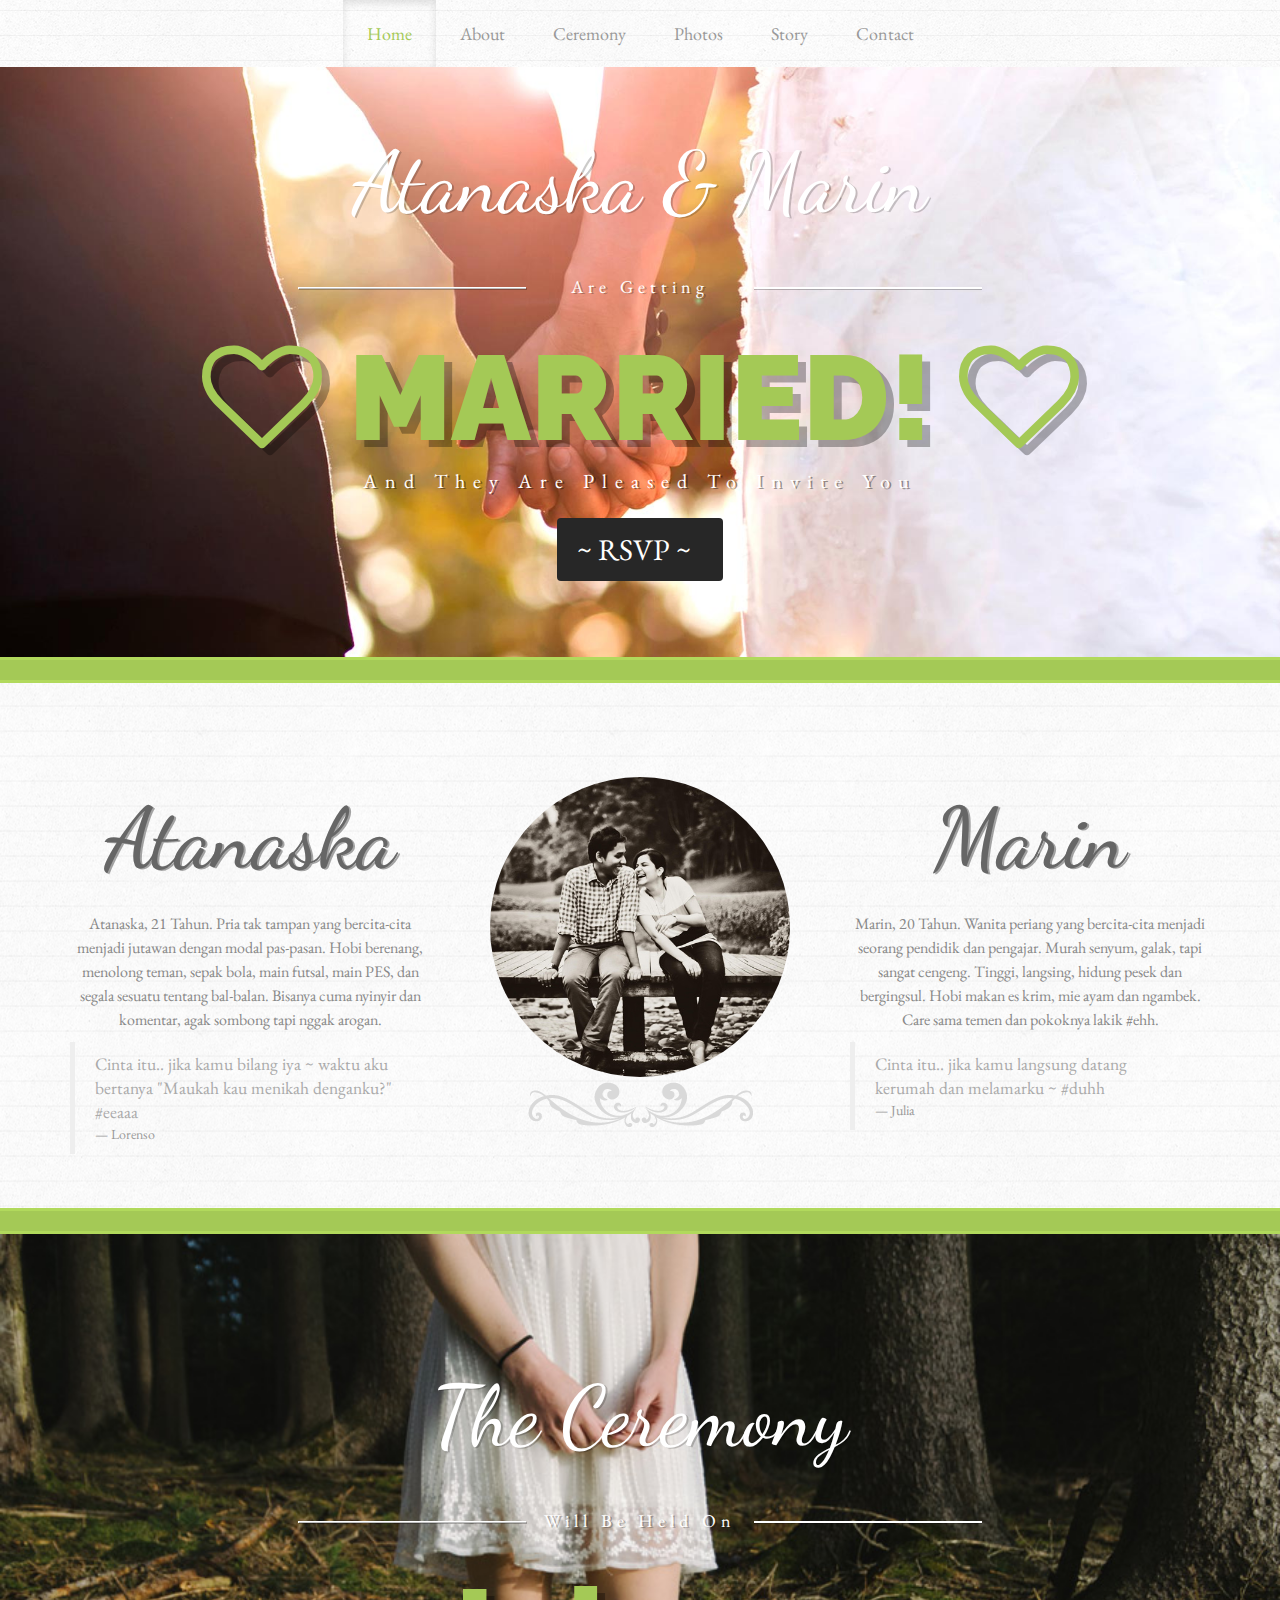
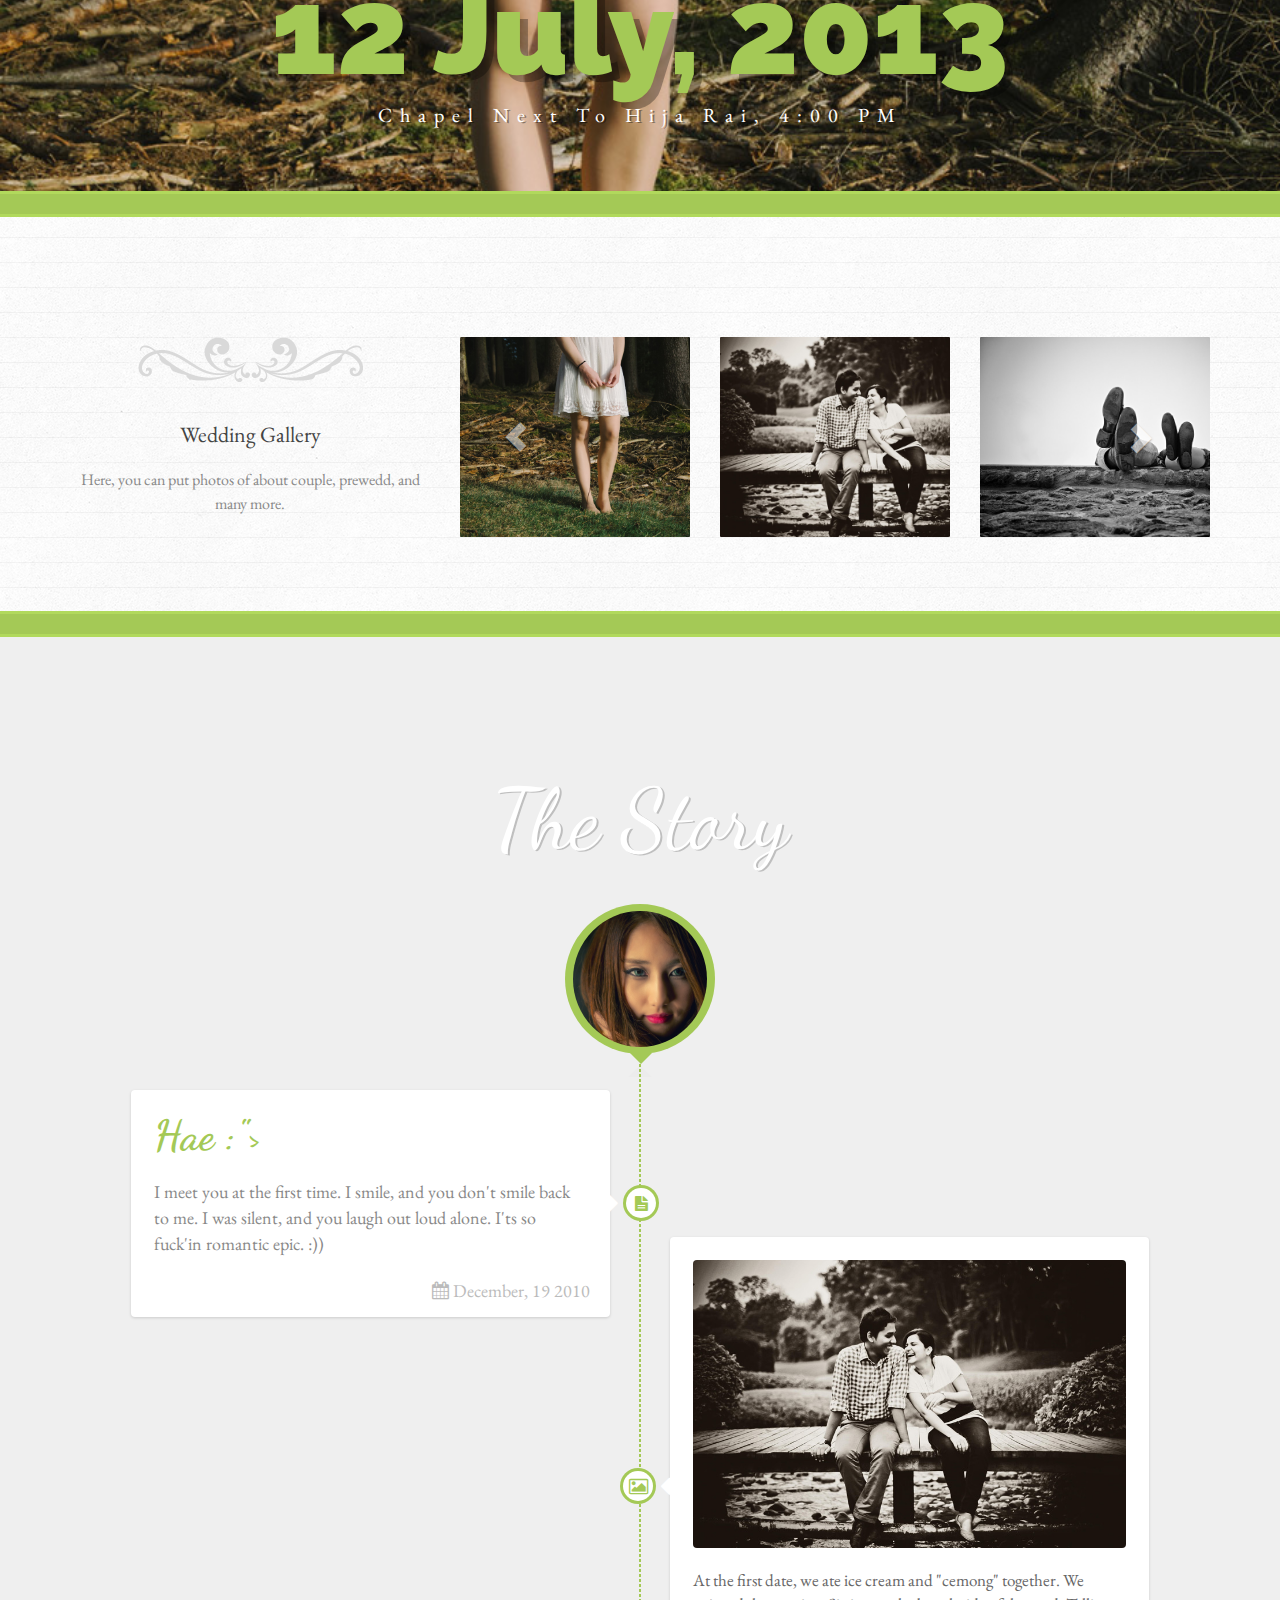
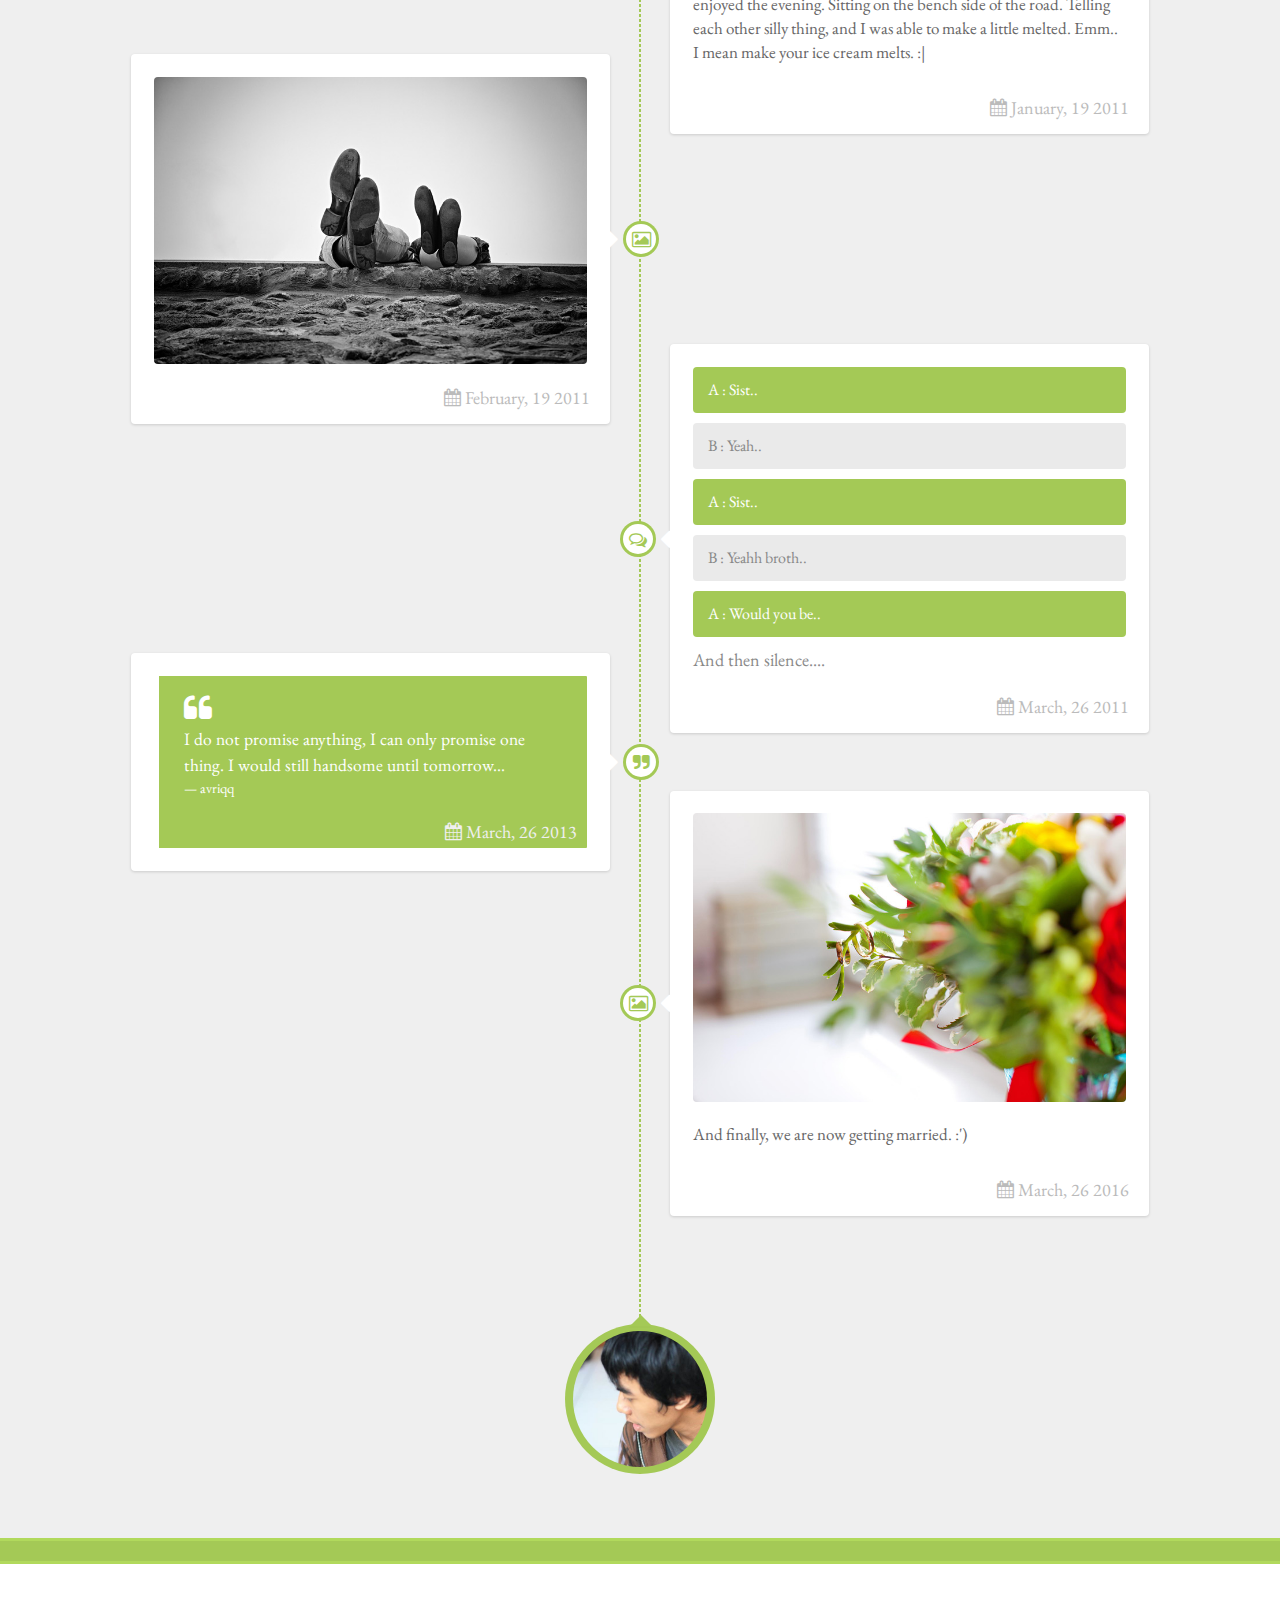
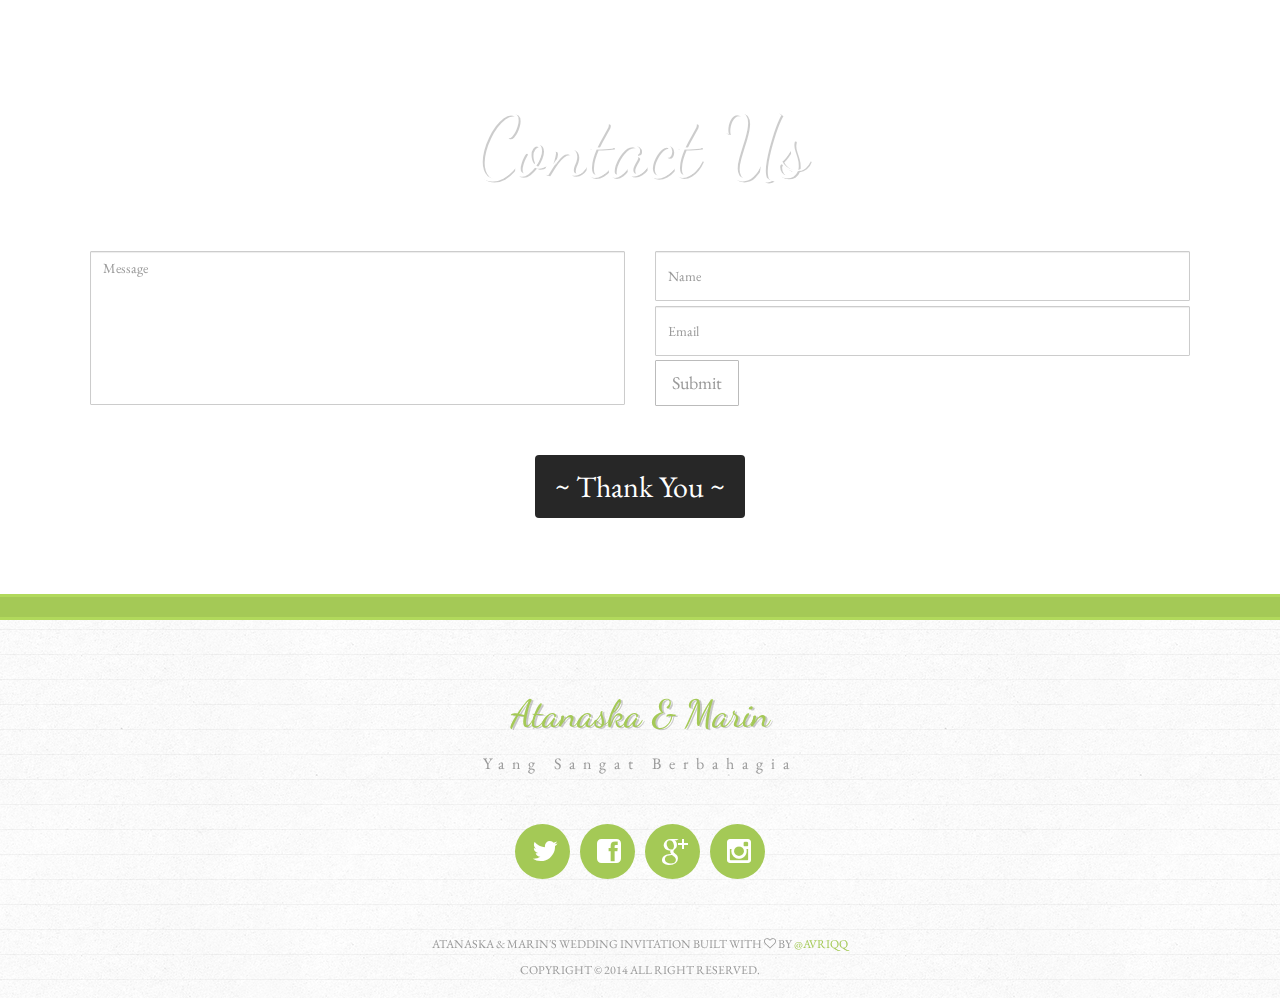
==== public_html/index.html @ 6b05e6e7 "folder move" ====
<!DOCTYPE html>
<html lang="en">
  <head>
    <meta charset="utf-8">
    <meta name="viewport" content="width=device-width, initial-scale=1.0">
    <meta http-equiv="X-UA-Compatible" content="IE=Edge,chrome=1">
    <meta name="description" content="ditinggal rabi responsive wedding invitation theme built with bootstrap">
    <meta name="author" content="afriq yasin ramadhan">
    <link rel="shortcut icon" href="img/favicon.png">

    <title>Обичам те, патладжанче мое!</title>

    <!-- Bootstrap core CSS -->
    <link href="css/bootstrap.css" rel="stylesheet">

    <!-- Custom styles for this template -->
    <link href="http://fonts.googleapis.com/css?family=Dancing+Script:700" rel="stylesheet" type="text/css">
    <link href="http://fonts.googleapis.com/css?family=EB+Garamond" rel="stylesheet" type="text/css">
    <link href="http://fonts.googleapis.com/css?family=Raleway:900" rel="stylesheet" type="text/css">
    <link href="css/animate.css" rel="stylesheet">
    <link href="css/font-awesome.min.css" rel="stylesheet">
    <link href="css/colorbox.css" rel="stylesheet">
    <link href="css/style.css" rel="stylesheet">
    <link href="css/responsive.css" rel="stylesheet">

    <link href="css/marin.css" rel="stylesheet">

    <!-- HTML5 shim and Respond.js IE8 support of HTML5 elements and media queries -->
    <!--[if lt IE 9]>
      <script src="js/html5shiv.js"></script>
      <script src="js/respond.min.js"></script>
    <![endif]-->
  </head>

  <body data-spy="scroll" data-target=".navbar-default">

  	<!-- begin:navbar -->
    <nav class="navbar navbar-default navbar-fixed-top" role="navigation">
      <div class="container">
        <!-- Brand and toggle get grouped for better mobile display -->
        <div class="navbar-header">
          <button type="button" class="navbar-toggle" data-toggle="collapse" data-target="#bs-example-navbar-collapse-1">
            <span class="sr-only">Toggle navigation</span>
            <span class="icon-bar"></span>
            <span class="icon-bar"></span>
            <span class="icon-bar"></span>
          </button>
          <a class="navbar-brand visible-xs" href="#home">Atanaska & Marin</a>
        </div>

        <!-- Collect the nav links, forms, and other content for toggling -->
        <div class="collapse navbar-collapse" id="bs-example-navbar-collapse-1">
          <ul class="nav navbar-nav">
            <li class="active"><a href="#home">Home</a></li>
          	<li><a href="#about">About</a></li>
          	<li><a href="#ceremony">Ceremony</a></li>
          	<li><a href="#photos">Photos</a></li>
          	<li><a href="#story">Story</a></li>
          	<li><a href="#contact">Contact</a></li>
          </ul>
        </div><!-- /.navbar-collapse -->
      </div>
    </nav>
    <!-- end:navbar -->

    <!-- begin:home -->
    <section id="home" style="background: url(img/img01.jpg);">
    	<div class="container">
    		<div class="row">
    			<div class="col-md-12">
    				<h1>Atanaska & Marin</h1>
					<h3><span>Are getting</span></h3>
					<!-- <div class="line"><h3>Are getting</h3></div> -->
					<h2><i class="fa fa-heart-o"></i> MARRIED! <i class="fa fa-heart-o"></i></h2>
					<h4>And They are pleased to Invite you</h4>
					<h5><span id="rsvp-span">~ RSVP ~ &nbsp; <span style="display:none;" id="rsvp-email-div"><input  id="rsvp-input" placeholder="Email" /> &nbsp; <button id="rsvp-go">Go!</button></span></span></h5>
    			</div>
    		</div>
    	</div>
    </section>
    <!-- end:home -->
	   
     <!--  begin: rsvp form -->
    <section id="rsvp-form">
    <div class="about-inner">
      <div class="container">
        <div class="row">
          <div class="col-md-3">Ime</div>
          <div class="col-md-9"><input value="" /></div>
        </div>
        <div class="row">
          <div class="col-md-3">Ime</div>
          <div class="col-md-9"><input value="" /></div>
        </div>
        <div class="row">
          <div class="col-md-3">Ime</div>
          <div class="col-md-9"><input value="" /></div>
        </div>
        <div class="row">
          <div class="col-md-3">Ime</div>
          <div class="col-md-9"><input value="" /></div>
        </div>
      </div>
      
    </div>
  </section>
    <!--  end: rsvp form -->

	<!-- begin:about -->
	<section id="about">
		<div class="about-inner">
			<div class="container">
				<div class="row">
					<div class="col-md-4">
						<h2>Atanaska</h2>
						<p>Atanaska, 21 Tahun. Pria tak tampan yang bercita-cita menjadi jutawan dengan modal pas-pasan.
						Hobi berenang, menolong teman, sepak bola, main futsal, main PES, dan segala sesuatu tentang bal-balan.
						Bisanya cuma nyinyir dan komentar, agak sombong tapi nggak arogan. </p>
						<blockquote>
							Cinta itu.. jika kamu bilang iya ~ waktu aku bertanya "Maukah kau menikah denganku?" #eeaaa
							<small>Lorenso</small>
						</blockquote>
					</div>
					<!-- break -->

					<div class="col-md-4">
						<div class="about-img-container" style="background: url(img/img05.jpg) center;"></div>
						<img src="img/bottom.png" class="about-img img-responsive">
					</div>
					<!-- break -->

					<div class="col-md-4">
						<h2>Marin</h2>
						<p>Marin, 20 Tahun. Wanita periang yang bercita-cita menjadi seorang pendidik dan pengajar.
						Murah senyum, galak, tapi sangat cengeng. Tinggi, langsing, hidung pesek dan bergingsul.
						Hobi makan es krim, mie ayam dan ngambek. Care sama temen dan pokoknya lakik #ehh.</p>
						<blockquote>
							Cinta itu.. jika kamu langsung datang kerumah dan melamarku ~ #duhh
							<small>Julia</small>
						</blockquote>
					</div>
					<!-- break -->

				</div>
			</div>
		</div>
	</section>
	<!-- end:about -->

	<!-- begin:ceremony -->
	<section id="ceremony" style="background: url(img/img04.jpg);">
		<div class="container">
			<div class="row">
				<div class="col-md-12">
					<h1>The Ceremony</h1>
					<h3><span>Will Be Held On</span></h3>
					<h2>12 July, 2013</h2>
					<!-- <h5><span>~ July ~</span></h5> -->
					<h4>Chapel next to Hija Rai,  4:00 PM</h4>
				</div>
			</div>
		</div>
	</section>
	<!-- end:ceremony -->

	<!-- begin:photos -->
	<section id="photos">
		<div class="container">
			<div class="row">
				<div class="col-md-4">
					<img src="img/bottom.png" class="about-img img-responsive">
					<h2>Wedding Gallery</h2>
					<p>Here, you can put photos of about couple, prewedd, and many more.</p>
				</div>
				<!-- break -->

				<div class="col-md-8">
					<div id="wedding-photo" class="carousel slide" data-ride="carousel">
				      <div class="carousel-inner">
				        <div class="item">
				          <div class="row">
				          	<div class="col-md-4 col-sm-4 col-xs-12 animated fadeInLeftBig">	
				          		<a href="img/img01.jpg" class="gallery-images">
				          			<div class="photo-gallery" style="background: url(img/img01.jpg);"></div>
				          		</a>
				          	</div>
				          	<div class="col-md-4 col-sm-4 col-xs-12 animated fadeInDownBig">
				          		<a href="img/img02.jpg" class="gallery-images">
				          			<div class="photo-gallery" style="background: url(img/img02.jpg);"></div>
				          		</a>
				          	</div>
				          	<div class="col-md-4 col-sm-4 col-xs-12 animated fadeInRightBig">
				          		<a href="img/img03.jpg" class="gallery-images">
				          			<div class="photo-gallery" style="background: url(img/img03.jpg);"></div>
				          		</a>
				          	</div>
				          </div>
				        </div>
				        <div class="item active">
				          <div class="row">
				          	<div class="col-md-4 col-sm-4 col-xs-12 animated fadeInRightBig">	
				          		<a href="img/img04.jpg" class="gallery-images">
				          			<div class="photo-gallery" style="background: url(img/img04.jpg);"></div>
				          		</a>
				          	</div>
				          	<div class="col-md-4 col-sm-4 col-xs-12 animated fadeInUpBig">
				          		<a href="img/img05.jpg" class="gallery-images">
				          			<div class="photo-gallery" style="background: url(img/img05.jpg);"></div>
				          		</a>
				          	</div>
				          	<div class="col-md-4 col-sm-4 col-xs-12 animated fadeInLeftBig">
				          		<a href="img/img06.jpg" class="gallery-images">
				          			<div class="photo-gallery" style="background: url(img/img06.jpg);"></div>
				          		</a>
				          	</div>
				          </div>
				        </div>
				      </div>
				      <a class="left carousel-control" href="#wedding-photo" data-slide="prev">
				        <span class="glyphicon glyphicon-chevron-left"></span>
				      </a>
				      <a class="right carousel-control" href="#wedding-photo" data-slide="next">
				        <span class="glyphicon glyphicon-chevron-right"></span>
				      </a>
				    </div>
				</div>
			</div>
		</div>
	</section>
	<!-- end:photos -->

	<!-- begin:story -->
	<section id="story">
		<div class="container">
			<div class="row">
				<div class="col-md-12">
					<h2>The Story</h2>
					<ul class="content">
						<li>
							<h3 class="content-avatar avatar-top">
								<div class="img-avatar" style="background: url(img/img08.jpg);"></div>
							</h3>
							<ul>
								<!-- begin:content-text -->
								<li class="content-item content-text">
									<h3>Hae :"></h3>
									<div class="text">I meet you at the first time. I smile, and you don't smile back to me. I was silent, and you laugh out loud alone. I'ts so fuck'in romantic epic. :))</div>
									<time datetime=""><i class="fa fa-calendar"></i> December, 19 2010</time>
								</li>
								<!-- end:content-text -->

								<!-- begin:content-photo -->
								<li class="content-item content-photo">
									<img src="img/img05.jpg" alt="ditinggal rabi - together">	
									<p class="caption">At the first date, we ate ice cream and "cemong" together. We enjoyed the evening. Sitting on the bench side of the road. Telling each other silly thing, and I was able to make a little melted. Emm.. I mean make your ice cream melts. :|</p>
									<time datetime=""><i class="fa fa-calendar"></i> January, 19 2011</time>
								</li>
								<!-- end:content-photo -->

								<!-- begin:content-photo -->
								<li class="content-item content-photo">
									<img src="img/img06.jpg" alt="ditinggal rabi - sleep together">
									<time datetime=""><i class="fa fa-calendar"></i> February, 19 2011</time>	
								</li>
								<!-- end:content-photo -->

								<!-- begin:content-chat -->
								<li class="content-item content-chat">
									<p class="text chat odd">A : Sist..</p>
									<p class="text chat even">B : Yeah..</p>
									<p class="text chat odd">A : Sist..</p>
									<p class="text chat even">B : Yeahh broth..</p>
									<p class="text chat odd">A : Would you be..</p>
									And then silence....
									<time datetime=""><i class="fa fa-calendar"></i> March, 26 2011</time>
								</li>
								<!-- end:content-chat -->

								<!-- begin:content-quote -->
								<li class="content-item content-quote">
									<blockquote>
										<p>I do not promise anything, I can only promise one thing. I would still handsome until tomorrow... <small>avriqq</small></p>
										<time datetime=""><i class="fa fa-calendar"></i> March, 26 2013</time>
									</blockquote>
								</li>
								<!-- end:content-quote -->

								<!-- begin:content-photo -->
								<li class="content-item content-photo">
									<img src="img/img07.jpg" alt="ditinggal rabi - wedding ring">
									<p class="caption">And finally, we are now getting married. :')</p>
									<time datetime=""><i class="fa fa-calendar"></i> March, 26 2016</time>
								</li>
								<!-- end:content-photo -->

								
							</ul>
						</li>

						<li class="content-end">
							<h3 class="content-avatar avatar-end">
								<div class="img-avatar" style="background: url(img/avatar.png);"></div>
							</h3>
						</li>
					</ul>
				</div>
			</div>
		</div>
	</section>
	<!-- end:story -->
	
	<!-- begin:contact -->
	<section id="contact">
		<div id="maps"></div>
		<div class="container">
			<div class="row">
				<div class="col-md-12">
					<h2>Contact Us</h2>
					<div class="contact-container">
						<div class="row">
							<form>
							<div class="col-md-6 col-sm-6">
								<textarea rows="7" class="form-control no-resize" placeholder="Message"></textarea>
							</div>
							<!-- break -->

							<div class="col-md-6 col-sm-6">
								<input type="text" class="form-control" placeholder="Name">
								<input type="email" class="form-control" placeholder="Email">
								<input type="submit" value="Submit" class="btn btn-lg btn-green" />
							</div>
							</form>
						</div>
					</div>
					<h5><span>~ Thank you ~</span></h5>
				</div>
			</div>
		</div>
	</section>
	<!-- end:contact -->

	<!-- begin:copyright -->
	<section id="copyright">
		<div class="container">
			<div class="row">
				<div class="col-md-12">
					<h2>Atanaska & Marin</h2>
					<h3>Yang sangat berbahagia</h3>
				</div>
			</div>

			<div class="row">
				<div class="col-md-12">
					<ul class="list-inline social-icon">
						<li><a href="#" class="icon-twitter" rel="tooltip" title="Twitter" data-placement="top"><i class="fa fa-twitter"></i></a></li>
						<li><a href="#" class="icon-facebook" rel="tooltip" title="Facebook" data-placement="top"><i class="fa fa-facebook-square"></i></a></li>
						<li><a href="#" class="icon-google" rel="tooltip" title="Google Plus" data-placement="top"><i class="fa fa-google-plus"></i></a></li>
						<li><a href="#" class="icon-instagram" rel="tooltip" title="Instagram" data-placement="top"><i class="fa fa-instagram"></i></a></li>
					</ul>
				</div>
			</div>

			<div class="row">
				<div class="col-md-12">
					<p>Atanaska & Marin's Wedding Invitation built with <i class="fa fa-heart-o"></i> by <a href="http://about.me/avriqq" target="_blank">@avriqq</a></p>
					<p>Copyright &copy; 2014 All Right Reserved.</p>
				</div>
			</div>
		</div>
	</section>
	<!-- end:copyright -->


	<!-- Bootstrap core JavaScript
    ================================================== -->
    <!-- Placed at the end of the document so the pages load faster -->
    <script src="js/jquery.js"></script>
    <script src="js/bootstrap.js"></script>
     <script type="text/javascript" src="http://maps.google.com/maps/api/js?sensor=false&amp;language=en"></script>
    <script src="js/gmap3.js"></script>
    <script src="js/jquery.colorbox.js"></script>
    <script src="js/jquery.easing.js"></script> 
    <script src="js/script.js"></script>
  </body>
</html>
---- public_html/css/colorbox.css ----
/*
    Colorbox Core Style:
    The following CSS is consistent between example themes and should not be altered.
*/
#colorbox, #cboxOverlay, #cboxWrapper{position:absolute; top:0; left:0; z-index:9999; overflow:hidden;}
#cboxWrapper {max-width:none;}
#cboxOverlay{position:fixed; width:100%; height:100%;}
#cboxMiddleLeft, #cboxBottomLeft{clear:left;}
#cboxContent{position:relative;}
#cboxLoadedContent{overflow:auto; -webkit-overflow-scrolling: touch;}
#cboxTitle{margin:0;}
#cboxLoadingOverlay, #cboxLoadingGraphic{position:absolute; top:0; left:0; width:100%; height:100%;}
#cboxPrevious, #cboxNext, #cboxClose, #cboxSlideshow{cursor:pointer;}
.cboxPhoto{float:left; margin:auto; border:0; display:block; max-width:none; -ms-interpolation-mode:bicubic;}
.cboxIframe{width:100%; height:100%; display:block; border:0; padding:0; margin:0;}
#colorbox, #cboxContent, #cboxLoadedContent{box-sizing:content-box; -moz-box-sizing:content-box; -webkit-box-sizing:content-box;}

/* 
    User Style:
    Change the following styles to modify the appearance of Colorbox.  They are
    ordered & tabbed in a way that represents the nesting of the generated HTML.
*/
#cboxOverlay{background:#000;}
#colorbox{outline:0;}
    #cboxTopLeft{width:14px; height:14px; background:url(../img/controls.png) no-repeat 0 0;}
    #cboxTopCenter{height:14px; background:url(../img/border.png) repeat-x top left;}
    #cboxTopRight{width:14px; height:14px; background:url(../img/controls.png) no-repeat -36px 0;}
    #cboxBottomLeft{width:14px; height:43px; background:url(../img/controls.png) no-repeat 0 -32px;}
    #cboxBottomCenter{height:43px; background:url(../img/border.png) repeat-x bottom left;}
    #cboxBottomRight{width:14px; height:43px; background:url(../img/controls.png) no-repeat -36px -32px;}
    #cboxMiddleLeft{width:14px; background:url(../img/controls.png) repeat-y -175px 0;}
    #cboxMiddleRight{width:14px; background:url(../img/controls.png) repeat-y -211px 0;}
    #cboxContent{background:#fff; overflow:visible;}
        .cboxIframe{background:#fff;}
        #cboxError{padding:50px; border:1px solid #ccc;}
        #cboxLoadedContent{margin-bottom:5px;}
        #cboxLoadingOverlay{background:url(../img/loading_background.png) no-repeat center center;}
        #cboxLoadingGraphic{background:url(../img/loading.gif) no-repeat center center;}
        #cboxTitle{position:absolute; bottom:-25px; left:0; text-align:center; width:100%; font-weight:bold; color:#7C7C7C;}
        #cboxCurrent{position:absolute; bottom:-25px; left:58px; font-weight:bold; color:#7C7C7C;}

        /* these elements are buttons, and may need to have additional styles reset to avoid unwanted base styles */
        #cboxPrevious, #cboxNext, #cboxSlideshow, #cboxClose {border:0; padding:0; margin:0; overflow:visible;  position:absolute; bottom:-29px; background:url(../img/controls.png) no-repeat 0px 0px; width:23px; height:23px; text-indent:-9999px;}
        
        /* avoid outlines on :active (mouseclick), but preserve outlines on :focus (tabbed navigating) */
        #cboxPrevious:active, #cboxNext:active, #cboxSlideshow:active, #cboxClose:active {outline:0;}

        #cboxPrevious{left:0px; background-position: -51px -25px;}
        #cboxPrevious:hover{background-position:-51px 0px;}
        #cboxNext{left:27px; background-position:-75px -25px;}
        #cboxNext:hover{background-position:-75px 0px;}
        #cboxClose{right:0; background-position:-100px -25px;}
        #cboxClose:hover{background-position:-100px 0px;}

        .cboxSlideshow_on #cboxSlideshow{background-position:-125px 0px; right:27px;}
        .cboxSlideshow_on #cboxSlideshow:hover{background-position:-150px 0px;}
        .cboxSlideshow_off #cboxSlideshow{background-position:-150px -25px; right:27px;}
        .cboxSlideshow_off #cboxSlideshow:hover{background-position:-125px 0px;}
---- public_html/css/style.css ----
/*
	========================================
	DITINGGAL RABI WEDDING INVITATION THEME
	========================================
	
	@author			: @avriqq
	@version		: v1.1
	@date-create	: 02/26/2013
	@last-update	: 04/22/2014
	@file-name		: style

*/

/*
	========================================
	TABLE OF CONTENT
	========================================
	
	[1. IMPORT SOURCE]
	[2. GLOBAL STYLE]
	[3. NAVBAR]
	[4. HOME]
	[5. ABOUT]
	[6. CEREMONY]
	[7. PHOTOS]
	[8. STORY]
	[9. CONTACT]
	[10. COPYRIGHT]

*/


/*
	==================
	[1. IMPORT SOURCE]
	==================
*/


/* 
	==================
	[2. GLOBAL STYLE]
	==================
*/
body{
	background: #fff;
	margin: 0;
	padding: 0;
	font-family: 'EB Garamond', serif;
	font-size: 18px;
	line-height: 26px;
	overflow-x: hidden;
	scrollbar-face-color: #a4c956;
}

input,
button,
select,
textarea {
	font-family: 'EB Garamond', serif;
}

a{
	color: #a4c956;
	-webkit-transition: all 0.2s ease-in-out;
	   -moz-transition: all 0.2s ease-in-out;
		-ms-transition: all 0.2s ease-in-out;
		 -o-transition: all 0.2s ease-in-out;
			transition: all 0.2s ease-in-out;
}

a:hover{
	color: #999;
	-webkit-transition: all 0.2s ease-in-out;
	   -moz-transition: all 0.2s ease-in-out;
		-ms-transition: all 0.2s ease-in-out;
		 -o-transition: all 0.2s ease-in-out;
			transition: all 0.2s ease-in-out;
}


::-moz-selection { 
	background: #a4c956; 
	color: #fff; 
	text-shadow: none; 
}

::-webkit-selection { 
	background: #a4c956; 
	color: #fff; 
	text-shadow: none; 
}

::selection { 
	background: #a4c956; 
	color: #fff; 
	text-shadow: none; 
}

::-webkit-scrollbar {
      width: 13px;
} 

::-webkit-scrollbar-track {
      background-color: #ddd;
} 

::-webkit-scrollbar-thumb {
	background-color: #a4c956;
	-webkit-border-radius: 2px;
	   -moz-border-radius: 2px;
		 -o-border-radius: 2px; 
			border-radius: 2px;
} 

::-webkit-scrollbar-button {
      display: none;
} 

::-webkit-scrollbar-corner {
      background-color: #ddd;
}

.form-control{
	display: block;
	width: 100%;
	height: 50px;
	padding: 6px 12px;
	font-size: 14px;
	line-height: 1.42857143;
	color: #555;
	background-color: #fff;
	background-image: none;
	border: 1px solid #ccc;
	-webkit-border-radius: 1px;
			border-radius: 1px;
	-webkit-box-shadow: inset 0 1px 1px rgba(0, 0, 0, .075);
			box-shadow: inset 0 1px 1px rgba(0, 0, 0, .075);
	-webkit-transition: border-color ease-in-out .15s, box-shadow ease-in-out .15s;
			transition: border-color ease-in-out .15s, box-shadow ease-in-out .15s;
}

.form-control:focus {
	border-color: #fff;
  	color: #a4c956;
	outline: 0;
	-webkit-box-shadow: inset 0 1px 1px rgba(255, 255, 255, 0.075), 0 0 8px rgba(255, 255, 255, 0.6);
	      	box-shadow: inset 0 1px 1px rgba(255, 255, 255, 0.075), 0 0 8px rgba(255, 255, 255, 0.6);
}

.no-resize{
	resize: none !important;
}

.btn.btn-green{
	background: #fff;
	color: #999;
	border: 1px solid #bbb;
	-webkit-border-radius: 1px;
	   -moz-border-radius: 1px;
		 -o-border-radius: 1px;
			border-radius: 1px;
	-webkit-transition: all 0.3s ease-in-out;
	   -moz-transition: all 0.3s ease-in-out;
		 -o-transition: all 0.3s ease-in-out;
			transition: all 0.3s ease-in-out;
}

.btn.btn-green:hover,
.btn.btn-green:focus{
	background: rgba(127,203,42,0.9);
	border: 1px solid #72b626;
	color: #fff;
	text-shadow: 0 -1px 0 #999;
	-webkit-transition: all 0.3s ease-in-out;
	   -moz-transition: all 0.3s ease-in-out;
		 -o-transition: all 0.3s ease-in-out;
			transition: all 0.3s ease-in-out;
}


/*
	==============
	[3. NAVBAR]
	==============
*/
.navbar-default{
	min-height: 65px;
	background-image: url(../img/bg.png);
	background-repeat: repeat;
	background-position: top center;
	border-bottom: none;
}

.navbar-default .navbar-brand{
	min-height: 65px;
	padding-top: 22px;
	padding-bottom: 22px;
	font-family: 'Dancing Script', cursive;
	color: #fff;
	font-size: 32px;
	text-align: center;
	background: #a4c956;
}

.navbar-default .navbar-brand:hover,
.navbar-default .navbar-brand:focus{
	color: rgba(0,0,0,.35);
	background: #a4c956;
}

.navbar-default .navbar-nav{
	display: table;
	margin-left: auto;
	margin-right: auto;
	float: none;
}

.navbar-default .navbar-nav > li > a{
	position: relative;
	padding-top: 22px;
	padding-right: 24px;
	padding-bottom: 22px;
	padding-left: 24px;
	color: #999;
	font-size: 18px;
	line-height: 23px;
}

.navbar-default .navbar-nav > li > a:hover,
.navbar-default .navbar-nav > li > a:focus,
.navbar-default .navbar-nav > .active > a,
.navbar-default .navbar-nav > .active > a:hover,
.navbar-default .navbar-nav > .active > a:focus{
	color: #a4c956;
	background-color: transparent;
	-webkit-box-shadow: inset 0 3px 8px rgba(0, 0, 0, 0.125);
	   -moz-box-shadow: inset 0 3px 8px rgba(0, 0, 0, 0.125);
			box-shadow: inset 0 3px 8px rgba(0, 0, 0, 0.125);
}

.navbar-default .navbar-toggle{
	margin-top: 15px;
}

.navbar-default .navbar-toggle .icon-bar {
	background-color: #a4c956;
}

/*
	============
	[4. HOME]
	============
*/
#home{
	position: relative;
	width: 100%;
	padding-top: 120px;
	padding-right: 0;
	padding-bottom: 60px;
	padding-left: 0;
	-webkit-background-size: cover !important;
	   -moz-background-size: cover !important;
		-ms-background-size: cover !important;
		 -o-background-size: cover !important;
			background-size: cover !important;
	background-position: top center;
	background-repeat: no-repeat;
}

#home h1,
#ceremony h1,
#story h2,
#contact h2{
	padding-bottom: 30px;
	font-family: 'Dancing Script', cursive;
	color: #fff;
	font-size: 85px;
	font-weight: 400;
	line-height: 87px;
	text-shadow: 2px 1px 0 rgba(0,0,0,.2);
	text-align: center;
}

#home h2,
#ceremony h2{
	padding-top: 20px;
	font-family: 'Raleway', sans-serif;
	font-weight: 900;
	color: #a4c956;
	font-size: 120px;
	line-height: 122px;
	text-shadow: 8px 7px 0 rgba(0,0,0,.3);
	text-align: center;
}

#home h3,
#ceremony h3{
	position: relative;
	font-family: 'EB Garamond', serif;
	color: #fff;
	font-size: 18px;
	line-height: 20px;
	font-weight: 400;
	text-align: center;
	text-transform: capitalize;
	letter-spacing: 5px;
	text-shadow: 2px 1px 0 rgba(0,0,0,.25);
}

#home h3:before,
#ceremony h3:before{
	content: "";
	position: absolute;
	z-index: 3px;
	left: 20%;
	top: 50%;
	height: 2px;
	width: 20%;
	margin-top: 0;
	background: #fff;
}

#home h3:after,
#ceremony h3:after{
	content: "";
	position: absolute;
	z-index: 3px;
	right: 20%;
	top: 50%;
	height: 2px;
	width: 20%;
	margin-top: 0;
	background: #fff;
}

#home h3 span:before,
#ceremony h3 span:before{
	content: "";
	position: absolute;
	z-index: 2px;
	left: 20%;
	top: 50%;
	height: 2px;
	width: 20%;
	margin-top: 0.5px;
	margin-left: 1px;
	background: rgba(0,0,0,.25);
}

#home h3 span:after,
#ceremony h3 span:after{
	content: "";
	position: absolute;
	z-index: 2px;
	right: 20%;
	top: 50%;
	height: 2px;
	width: 20%;
	margin-top: 0.5px;
	margin-left: 1px;
	background: rgba(0,0,0,.25);
}

#home h4,
#ceremony h4{
	font-family: 'EB Garamond', serif;
	font-size: 20px;
	line-height: 24px;
	color: #fff;
	text-align: center;
	text-transform: capitalize;
	font-weight: 400;
	letter-spacing: 8px;
	text-shadow: 2px 1px 0 rgba(0,0,0,.4);
}

#home h5,
#ceremony h5,
#contact h5{
	display: block;
	margin-top: 40px;
	margin-bottom: 30px;
	font-family: 'EB Garamond', serif;
	color: #fff;
	font-size: 30px;
	font-weight: 400;
	line-height: 34px;
	text-align: center;
	text-transform: capitalize;
}

#home h5 span,
#ceremony h5 span,
#contact h5 span{
	background: #272727;
	padding: 12px 20px;
	border-radius: 4px;
	text-transform: capitalize;
}


/*
	==============
	[5. ABOUT]
	==============
*/
#about{
	position: relative;
	width: 100%;
	padding-top: 120px;
	padding-right: 0;
	padding-bottom: 60px;
	padding-left: 0;
	font-family: 'EB Garamond', serif;
	color: #888;
	font-size: 16px;
	font-weight: 300;
	line-height: 24px;
	background-image: url(../img/bg.png);
	background-repeat: repeat;
	background-position: center center;
}

#about:before {
	content: "";
	position: absolute;
	top: 0;
	left: 0;
	width: 100%;
	height: 26px;
	background-image: url(../img/line.png);
	background-repeat: repeat-x;
	background-position: top center;
}

#about:after,
#ceremony:after,
#photos:after,
#story:after{
	content: "";
	position: absolute;
	bottom: 0;
	left: 0;
	width: 100%;
	height: 26px;
	background-image: url(../img/line.png);
	background-repeat: repeat-x;
	background-position: top center;
}

#about h2,
#about p,
#photos h2,
#photos p{
	text-align: center;
}

#about h2{
	padding: 20px 0 0;
	margin-top: 0;
	margin-bottom: 30px;
	color: #666;
	font-family: 'Dancing Script', cursive;
	font-size: 85px;
	line-height:85px;
	text-shadow: 2px 1px 0px rgba(0,0,0,.35);
	text-align: center;
}

#about blockquote,
#photos blockquote{
	text-align: left;
	color: #aaa;
}

#about .about-img,
.about-img{
	display: block;
	margin-left: auto;
	margin-right: auto;
	margin-bottom: 20px;
}

.about-img-container{
	position: relative;
	width: 300px;
	height: 300px;
	margin-left: auto;
	margin-right: auto;
	margin-bottom: 5px;
	display: block;
	-webkit-background-size: cover !important;
	   -moz-background-size: cover !important;
		-ms-background-size: cover !important;
		 -o-background-size: cover !important;
			background-size: cover !important;
	background-repeat: no-repeat;
	background-position: center center;
	-webkit-border-radius: 100%;
	   -moz-border-radius: 100%;
		 -o-border-radius: 100%;
			border-radius: 100%;
	overflow: hidden;
}


/*
	================
	[6. CEREMONY]
	================
*/
#ceremony{
	position: relative;
	width: 100%;
	padding-top: 120px;
	padding-right: 0;
	padding-bottom: 80px;
	padding-left: 0;
	-webkit-background-size: cover !important;
	   -moz-background-size: cover !important;
		-ms-background-size: cover !important;
		 -o-background-size: cover !important;
			background-size: cover !important;
	background-position: top center;
	background-repeat: no-repeat;
}


/*
	==============
	[7. PHOTOS]
	==============
*/
#photos{
	position: relative;
	width: 100%;
	padding-top: 120px;
	padding-right: 0;
	padding-bottom: 100px;
	padding-left: 0;
	font-family: 'EB Garamond', serif;
	color: #888;
	font-size: 16px;
	font-weight: 300;
	line-height: 24px;
	background-image: url(../img/bg.png);
	background-repeat: repeat;
	background-position: center center;
}

#photos h2{
	font-family: 'EB Garamond', serif;
	font-weight: 400;
	font-size: 22px;
	line-height:26px;
	color: #444;
	text-shadow: 1px 1px 0px rgba(255, 255, 255, 0.5);
	filter: dropshadow(color=rgba(255, 255, 255, 0.5), offx=1, offy=1);
	text-align: center;
	padding: 20px 0 20px;
	margin: 0;
	text-align: center;
}

#photos h4{
	font-family: 'EB Garamond', serif;
	font-weight: 400;
}

#photos .img img{
	display: block;
	margin: 0 auto;
}

#photos .photo-gallery{
	width: 100%;
	height: 200px;
	-webkit-border-radius: 1px;
	   -moz-border-radius: 1px;
		 -o-border-radius: 1px;
			border-radius: 1px;
	background-color: transparent;
	-webkit-background-size: cover !important;
	   -moz-background-size: cover !important;
		-ms-background-size: cover !important;
		 -o-background-size: cover !important;
			background-size: cover !important;
	background-position: top center;
	background-repeat: no-repeat;
	overflow: hidden;
}

#photos #wedding-photo .carousel-control{
	background-image: none;
}


/*
	================
	[8. STORY]
	================
*/
#story{
	position: relative;
	width: 100%;
	padding-top: 120px;
	padding-right: 0;
	padding-bottom: 180px;
	padding-left: 0;
	background: #efefef;
}

.content{
	*zoom: 1;
	list-style: none;
	list-style-type: none;
	padding: 0;
	margin: 0;
	background-image: url('../img/bg_dot.png');
	background-size: 2px auto;
	background-repeat: repeat-y;
	background-position: center top;
}

.content:before,
.content:after{
	display: table;
	content: "";
	line-height: 0;
}

.content:after{
	clear: both;
}

.content ul{
	*zoom: 1;
	list-style: none;
	list-style-type: none;
	margin: 0;
	padding: 2em 0 6em 0;
}

.content ul:before,
.content ul:after {
	display: table;
	content: "";
	line-height: 0;
}

.content ul:after {
	clear: both;
}

.content-avatar {
	position: relative;
	display: block;
	width: 150px;
	height: 150px;
	margin: 0 auto;
	padding: 7px 8px;
	color: #ffffff;
	font-size: 24px;
	font-weight: 600;
	text-align: center;
	line-height: 1;
	background: #a4c956;
	-webkit-border-radius: 100%;
	   -moz-border-radius: 100%;
			border-radius: 100%;
}

.content-avatar .img-avatar{
	display: block;
	width: 100%;
	height: 100%;
	-webkit-border-radius: 100%;
	   -moz-border-radius: 100%;
			border-radius: 100%;
	-webkit-background-size: cover !important;
	   -moz-background-size: cover !important;
		-ms-background-size: cover !important;
		 -o-background-size: cover !important;
			background-size: cover !important;
	background-position: top center;
	background-repeat: no-repeat;
	overflow: hidden;
}

.content-avatar:after,
.content-avatar:before {
	top: 99%;
	border: solid transparent;
	content: " ";
	height: 0;
	width: 0;
	position: absolute;
	pointer-events: none;
}

.content-avatar:after {
	border-top-color: #a4c956;
	border-width: 11px;
	left: 50%;
	margin-left: -10.5px;
}

.content-avatar:before {
	border-bottom-color: rgba(0, 0, 0, 0.01);
	border-width: 12px;
	left: 50%;
	margin-left: -12px;
}

.content-item {
	position: relative;
	right: 30px;
	float: left;
	width: 42%;
	margin-top: -80px;
	margin-left: 8%;
	clear: both;
	padding: 2%;
	font-family: 'EB Garamond', serif;
	color: #888;
	background: #ffffff;
	-webkit-box-shadow: 0 1px 3px rgba(0,0,0,0.15);
	   -moz-box-shadow: 0 1px 3px rgba(0,0,0,0.15);
			box-shadow: 0 1px 3px rgba(0,0,0,0.15);
	-webkit-border-radius: 4px;
	   -moz-border-radius: 4px;
			border-radius: 4px;
	*zoom: 1;
}

.content-item:before,
.content-item:after {
	display: table;
	content: "";
	line-height: 0;
}

.content-item:after {
  clear: both;
}

.content-item:after,
.content-item:before {
	top: 50%;
	right: -19px;
	position: absolute;
	pointer-events: none;
	margin: 0;
	display: block;
	font-size: 30px;
	height: 32px;
	line-height: 32px;
	width: 30px;
	text-align: center;
	margin-top: -15px;
}

.content-item:before {
	font-family: 'FontAwesome';
	font-style: normal;
	speak: none;
	display: inline-block;
	content: '\F0DA';
	color: #ffffff;
}

.content-item:after {
	display: inline-block;
	right: -46.5px;
	width: 30px;
	height: 30px;
	font-family: 'FontAwesome';
	font-style: normal;
	speak: none;
	content: '\f15c';
	padding: 3px 1px 0;
	font-size: 18px;
	line-height: 26px;
	background: white;
	-webkit-border-radius: 100%;
	   -moz-border-radius: 100%;
		 -o-border-radius: 100%;
			border-radius: 100%;
	-webkit-box-shadow: 0 0 0 3px #a4c956;
	   -moz-box-shadow: 0 0 0 3px #a4c956;
			box-shadow: 0 0 0 3px #a4c956;
}

.content-item:nth-child(even){
	float: right;
	left: 30px;
	right: 0;
	margin-right: 8%;
	margin-left: 0;
}

.content-item:nth-child(even):after,
.content-item:nth-child(even):before {
	left: -20px;
}

.content-item:nth-child(even):before {
	font-family: 'FontAwesome';
	font-style: normal;
	speak: none;
	display: inline-block;
	content: '\F0D9';
}

.content-item:nth-child(even):after {
	left: -47px;
}

.content-item h3{
	font-family: 'Dancing Script', cursive;
	font-size: 42px;
	line-height: 46px;
	font-weight: 700;
	margin-top:0;
	margin-bottom: 20px;
	color: #a4c956;
}

.content-item h3 a{
	color: #a4c956;
	-webkit-transition: color 0.2s ease-in-out;
	   -moz-transition: color 0.2s ease-in-out;
		-ms-transition: color 0.2s ease-in-out;
		 -o-transition: color 0.2s ease-in-out;
			transition: color 0.2s ease-in-out;
}

.content-item h3 a:hover{
	color: #59A3C0;
	text-decoration: none;
	-webkit-transition: color 0.2s ease-in-out;
	   -moz-transition: color 0.2s ease-in-out;
		-ms-transition: color 0.2s ease-in-out;
		 -o-transition: color 0.2s ease-in-out;
			transition: color 0.2s ease-in-out;
}

.content-item .text{
	font-size: 18px;
	line-height: 26px;
}

.content-item img{
	max-width: 100%;
	height: auto;
	margin-bottom: 20px;
	-webkit-border-radius: 4px;
	   -moz-border-radius: 4px;
		 -o-border-radius: 4px;
			border-radius: 4px;
}

.content-item .caption{
	margin-top: 20px;
	font-size: 17px;
	line-height: 24px;
	color: #666;
}

.content-item  time{
	position: absolute;
	bottom: 5px;
	right: 10px;
	color: #bbb;
	font-size: 18px;
	line-height: 23px;
}

.content-item i[class="fa-"]{
	font-size: 16px;
}

.content-quote{
	color: #fff;
}

.content-quote blockquote{
	position: relative;
	padding: 20px 25px 40px;
	background: #a4c956;
	border-color: transparent;
	-webkit-border-radius: 1px;
	   -moz-border-radius: 1px;
	     -o-border-radius: 1px;
			border-radius: 1px;
	margin-bottom: 0;
}

.content-quote blockquote:before{
	font-family: 'FontAwesome';
	content: '\f10d';
	font-size: 30px;
}

.content-quote blockquote,
.content-quote blockquote small {
	color: #fff;
	border-color: #fff;
}


.content-quote:after{
	font-family: FontAwesome;
	font-style: normal;
	speak: none;
	display: inline-block;
	content: '\f10e';
	color: #a4c956 !important;
}

.content-quote time{
	color: #efefef;
}

.content-text:after{
	font-family: FontAwesome;
	font-style: normal;
	speak: none;
	display: inline-block;
	content: '\f15c';
	color: #a4c956 !important;
}

.content-photo img{
	margin-bottom: 0;
}

.content-photo:after{
	font-family: FontAwesome;
	font-style: normal;
	speak: none;
	display: inline-block;
	content: '\f03e';
	color: #a4c956 !important;
}

.content-chat:after{
	font-family: FontAwesome;
	font-style: normal;
	speak: none;
	display: inline-block;
	content: '\f0e6';
	color: #a4c956 !important;
}

.content-item .chat{
	font-size: 16px;
	padding: 10px 15px;
	-webkit-border-radius: 4px;
	   -moz-border-radius: 4px;
		 -o-border-radius: 4px;
			border-radius: 4px;
}

.content-item .odd{
	background: #a4c956;
	color: #ffffff;
}

.content-item .even{
	background: #eaeaea;
	color: #888;
}

.content-audio:after{
	font-family: FontAwesome;
	font-style: normal;
	speak: none;
	display: inline-block;
	content: '\f025';
	color: #336699 !important;
}

.content-video:after{
	font-family: FontAwesome;
	font-style: normal;
	speak: none;
	display: inline-block;
	content: '\f008';
	color: #336699 !important;
}

.content-audio iframe,
.content-video iframe{
	width: 100% !important;
	border-radius: 4px;
	-o-border-radius: 4px;
	-moz-border-radius: 4px;
	-webkit-border-radius: 4px;
}

.content-photo,
.content-text,
.content-chat,
.content-audio, 
.content-video{
	padding-bottom: 60px;
}

.content-photo time,
.content-text time, 
.content-chat time,
.content-audio time,
.content-video time{
	position: absolute;
	bottom: 15px;
	right: 20px;
}

.content-item:first-child {
	margin-top: 0;
}

.content-end .content-avatar{
	margin-bottom: -90px;
}

.content-end .content-avatar:after,
.content-end .content-avatar:before {
	top: -20px;
	border: solid transparent;
	content: " ";
	height: 0;
	width: 0;
	position: absolute;
	pointer-events: none;
}

.content-end .content-avatar:after {
	border-bottom-color: #a4c956;
	border-width: 11px;
	left: 50%;
	margin-left: -10.5px;
}

.content-end .content-avatar:before {
	border-bottom-color: rgba(0, 0, 0, 0.01);
	border-width: 12px;
	left: 50%;
	margin-left: -12px;
}


/*
	================
	[9. CONTACT]
	================
*/
#contact{
	position: relative;
	z-index: 2;
	width: 100%;
	padding-top: 120px;
	padding-right: 0;
	padding-bottom: 60px;
	padding-left: 0;
	-webkit-background-size: cover !important;
	   -moz-background-size: cover !important;
		-ms-background-size: cover !important;
		 -o-background-size: cover !important;
			background-size: cover !important;
	background-position: top center;
	background-repeat: no-repeat;
}

#maps{
	position: absolute;
	left: 0;
	top: 0;
	z-index: 3;
	width: 100%;
	min-height: 200px;
	height: 100%;
}

#maps img{
	max-width: none;
}

#contact .contact-container{
	position: relative;
	z-index: 5;
	min-height: 20px;
	padding: 19px;
	margin-bottom: 20px;
	background-color: rgba(255,255,255,.7);
	border: 1px solid #fff;
	-webkit-border-radius: 2px;
	   -moz-border-radius: 2px;
	        border-radius: 2px;
	-webkit-box-shadow: inset 0 1px 1px rgba(255,255,255,.5);
	   -moz-box-shadow: inset 0 1px 1px rgba(255,255,255,.5);
	        box-shadow: inset 0 1px 1px rgba(255,255,255,.5);
}

#contact h2,
#contact h3,
#contact h4,
#contact h5{
	position: relative;
	z-index: 5;
	display: table;
	text-align: center;
	margin-left: auto;
	margin-right: auto;
}

#contact .form-control{
	margin-bottom: 4.5px;
}

#contact .form-control:focus{
	background: rgba(255, 255, 255, 0.7);
}


/*
	================
	[10. COPYRIGHT]
	================
*/
#copyright{
	position: relative;
	width: 100%;
	padding: 80px 0 10px;
	background-image: url(../img/bg.png);
	background-repeat: repeat;
	background-position: top center;
}

#copyright:before {
	content: "";
	position: absolute;
	top: 0;
	left: 0;
	width: 100%;
	height: 26px;
	background-image: url(../img/line.png);
	background-repeat: repeat-x;
	background-position: top center;
}

#copyright h2{
	font-family: 'Dancing Script', cursive;
	color: #a4c956;
	font-size: 38px;
	font-weight: 400;
	line-height: 40px;
	text-shadow: 2px 1px 0 rgba(0,0,0,.2);
	text-align: center;
}

#copyright h3{
	text-align: center;
	font-family: 'EB Garamond', serif;
	font-size: 16px;
	line-height: 20px;
	color: #999;
	text-align: center;
	font-weight: 400;
	text-transform: capitalize;
	letter-spacing: 8px;
}

#copyright p{
	text-align: center;
	font-family: 'EB Garamond', serif;
	font-size: 12px;
	line-height: 16px;
	color: #999;
	text-align: center;
	text-transform: uppercase;
	font-weight: 400;
}

#copyright .social-icon{
	display: table;
	margin-left: auto;
	margin-right: auto;
	padding-top: 40px;
	padding-bottom: 40px;
}

#copyright .social-icon > li > a{
	position: relative;
	width: 55px;
	height: 55px;
	background: #a4c956;
	display: block;
	border-radius: 100%;
}

#copyright .social-icon > li > a > .fa{
	position: absolute;
	left: 50%;
	top: 50%;
	width: 55px;
	height: 55px;
	margin-left: -11px;
	margin-top: -13px;
	color: #fff;
	font-size: 28px;
}

#copyright .social-icon > li > .icon-twitter:hover{
	background: #4099FF;
}

#copyright .social-icon > li > .icon-facebook:hover{
	background: #4467AD;
}

#copyright .social-icon > li > .icon-google:hover{
	background: #FF4B4B;
}

#copyright .social-icon > li > .icon-instagram:hover{
	background: #6e99b2;
}
---- public_html/css/responsive.css ----
/*
	========================================
	DITINGGAL RABI WEDDING INVITATION THEME
	========================================
	
	@author			: @avriqq
	@version		: v1.1
	@date-create	: 06/22/2013
	@last-update	: 04/22/2014
	@file-name		: responsive

*/

@media (max-width: 767px) {
	body {
		margin: 0;
		padding: 0;
	}

	.navbar-default{
		border-bottom: 1px solid #ddd;
	}

	.navbar-default .navbar-nav{
		width: 100%;
		display: block;
		float: left;
		margin-left: 0;
		margin-right: 0;
	}

	.navbar-default .navbar-nav > li > a{
		display: block;
		padding: 12px 15px;
		-webkit-border-radius: 2px;
		   -moz-border-radius: 2px;
			 -o-border-radius: 2px;
				border-radius: 2px;
	}

	/* timeline */
	.content ul {
		padding: 1em 2em 6em 2em;
	}
	
	.content-item {
		left: auto;
		right: auto;
		float: none;
		width: 80%;
		margin: 80px auto 0 auto;
	}

	.content-item img{
		display: block;
		margin-left: auto;
		margin-right: auto;
	}
		
	.content-item:nth-child(even){
		left: auto;
		right: auto;
		float: none;
		margin-right: auto;
		margin-left: auto;
	}
	
	.content-item:nth-child(even):after,
	.content-item:nth-child(even):before,
	.content-item:after,
	.content-item:before {
		top: -20px;
		right: 50%;
		left: 50%;
		margin-top: 0;
		margin-left: -16px;
	}
	
	.content-item:nth-child(even):before,
	.content-item:before {
		display: inline-block;
		font-family: FontAwesome;
		font-style: normal;
		speak: none;
		content: '\f0d8';
	}
	
	.content-item:nth-child(even):after,
	.content-item:after {
		display: inline-block;
		font-family: 'FontAwesome';
		font-style: normal;
		speak: none;
		content: '\f040';
		top: -50px;
	}
	
	.content-item:nth-child(even).content-quote:after,
	.content-quote:after{
		font-family: 'FontAwesome';
		content: '\f10e';
	}

	.content-item:nth-child(even).content-text:after,
	.content-text:after{
		font-family: 'FontAwesome';
		content: '\f15c';
	}

	.content-item:nth-child(even).content-photo:after,
	.content-photo:after{
		font-family: 'FontAwesome';
		content: '\f03e';
	}

	.content-item:nth-child(even).content-chat:after,
	.content-chat:after{
		font-family: 'FontAwesome';
		content: '\f0e6';
	}

	.content-item:nth-child(even).content-audio:after,
	.content-audio:after{
		font-family: 'FontAwesome';
		content: '\f025';
	}

	.content-item:nth-child(even).content-video:after,
	.content-video:after{
		font-family: 'FontAwesome';
		content: '\f008';
	}
	
	.content .content-avatar {
		padding-left: 7px;
		padding-right: 8px;
		margin-bottom: 80px;
	}
	
	.content .content-item {
		width: 96%;
	}
	
	.content-end .content-avatar {
		margin-bottom: -120px;
	}
	
	.content-end .btn {
		display: block;
	}

	/* photo */
	#photos #wedding-photo .carousel-control {
		color: #ffffff;
		text-shadow: none;
		width: 40px;
		height: 40px;
		margin-left: 50px;
		margin-right: 50px;
		opacity: 0.8;
		filter: alpha(opacity=80);
	}

	#photos #wedding-photo .carousel-control span,
	#photos #wedding-photo .carousel-control i {
		position: absolute;
		top: 10px;
		left: 0;
		z-index: 5;
		display: inline-block;
		width: 40px;
		height: 40px;
		margin-left: 0;
	}

	#photos #wedding-photo .carousel-control.right {
		right: 0;
		left: auto;
	}
	
	#photos #wedding-photo .carousel-control:hover,
	#photos #wedding-photo .carousel-control:focus {
		color: #fff;
		text-decoration: none;
		background: #a4c956 !important;
		opacity: 0.9;
		filter: alpha(opacity=90);
	}

	#photos #wedding-photo .carousel-control.left,
	#photos #wedding-photo .carousel-control.right {
		background-image: none;
		background: #212834;
		margin-top: -10px;
		margin-left: 0;
		margin-right: 0;
	}

	#photos #wedding-photo .carousel-control.left {
		left: auto;
		right: 0;
		margin-right: 40px;
	}

	#photos #wedding-photo .carousel-control.right {
		right: 0;
		left: auto;
	}

	#photos .photo-gallery{
		width: 100%;
		height: 300px;
		margin-top: 30px;
	}
}

@media (max-width: 600px){
	#home,
	#about,
	#ceremony,
	#story,
	#contact{
		padding-top: 100px;
	}

	#home h2{
		padding-top: 0;
		font-size: 60px;
		line-height: 68px;
	}

	#home h3:before,
	#ceremony h3:before{
		content: "";
		left: 12%;
	}

	#home h3:after,
	#ceremony h3:after{
		content: "";
		right: 12%;
	}

	#photos .photo-gallery{
		width: 100%;
		height: 200px;
		margin-top: 30px;
	}
}
---- public_html/css/marin.css ----
#rsvp-email-div{
  display: inline;
}
#rsvp-form {
  display:none;
}

#rsvp-form{
  position: relative;
  width: 100%;
  padding-top: 120px;
  padding-right: 0;
  padding-bottom: 60px;
  padding-left: 0;
  font-family: 'EB Garamond', serif;
  color: #888;
  font-size: 16px;
  font-weight: 300;
  line-height: 24px;
  background-image: url(../img/bg.png);
  background-repeat: repeat;
  background-position: center center;
}


#rsvp-form:before {
  content: "";
  position: absolute;
  top: 0;
  left: 0;
  width: 100%;
  height: 26px;
  background-image: url(../img/line.png);
  background-repeat: repeat-x;
  background-position: top center;
}

#rsvp-form:after{
  content: "";
  position: absolute;
  bottom: 0;
  left: 0;
  width: 100%;
  height: 26px;
  background-image: url(../img/line.png);
  background-repeat: repeat-x;
  background-position: top center;
}
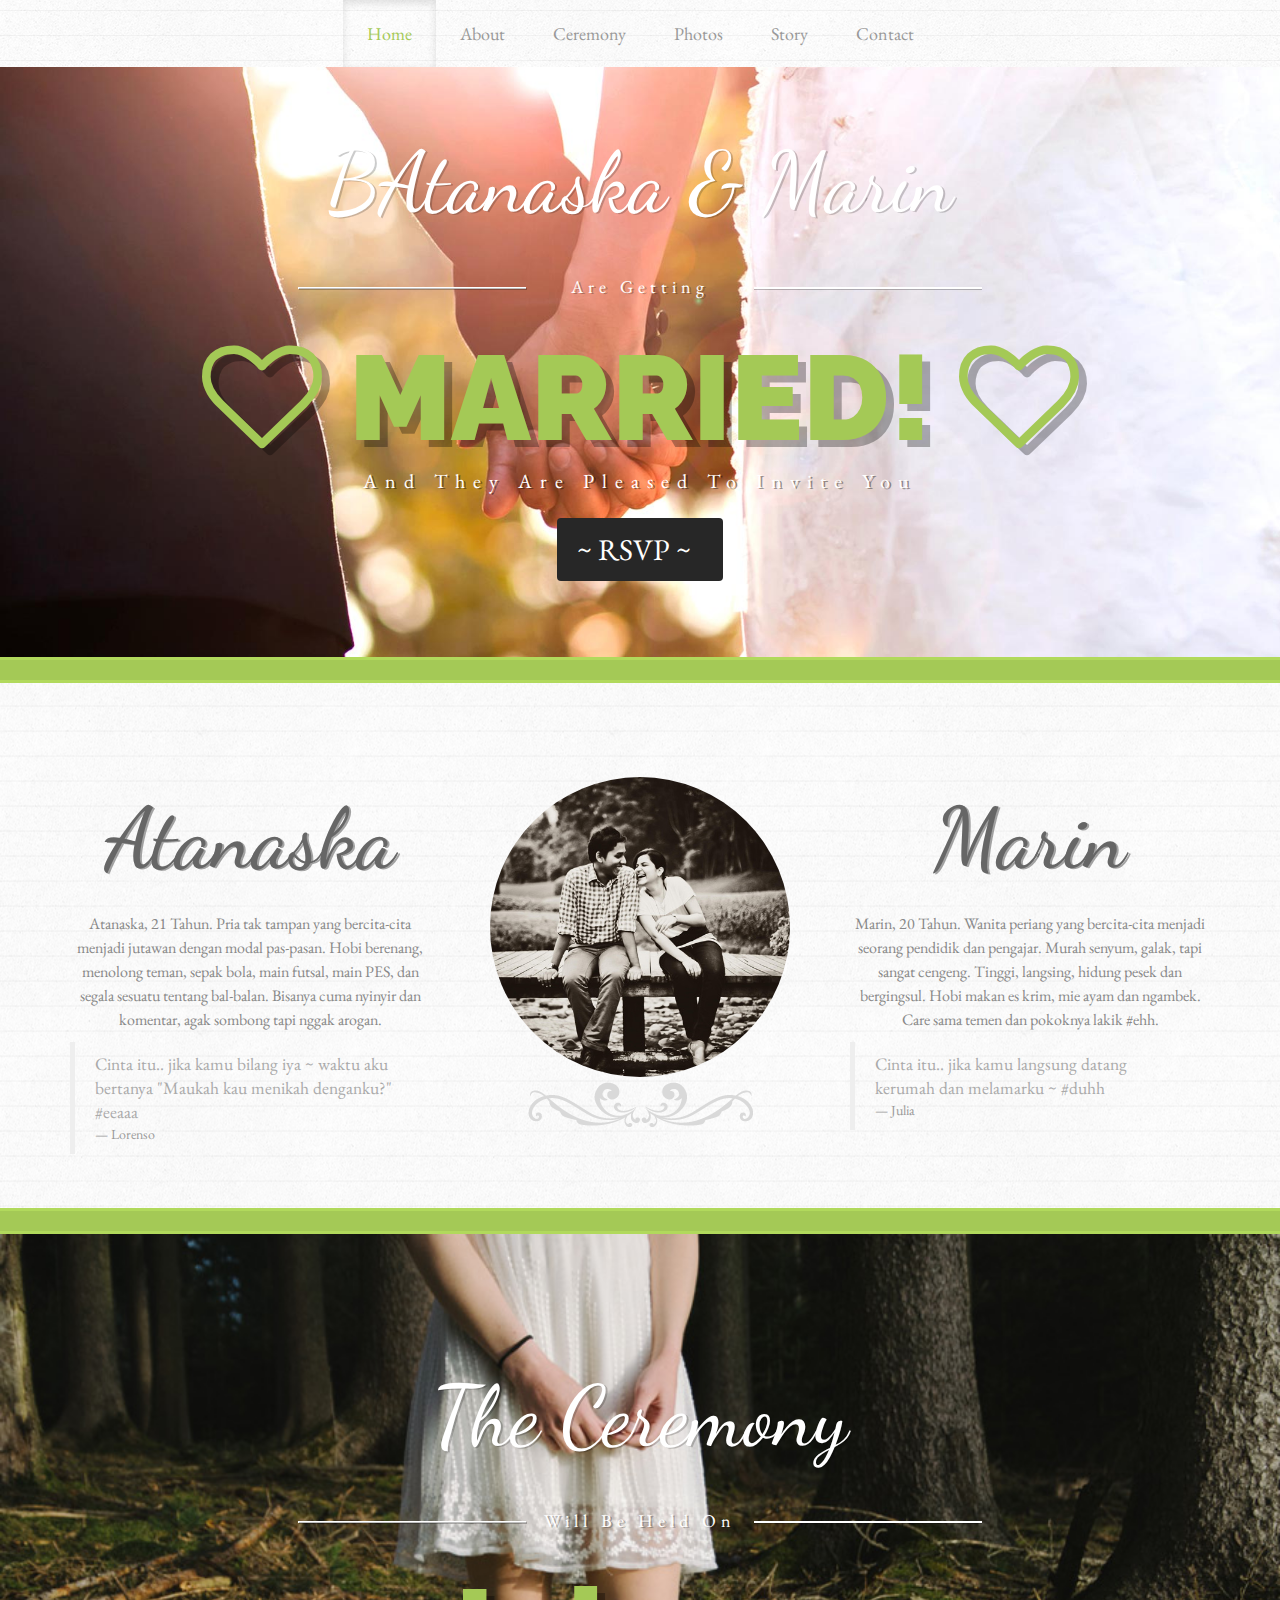
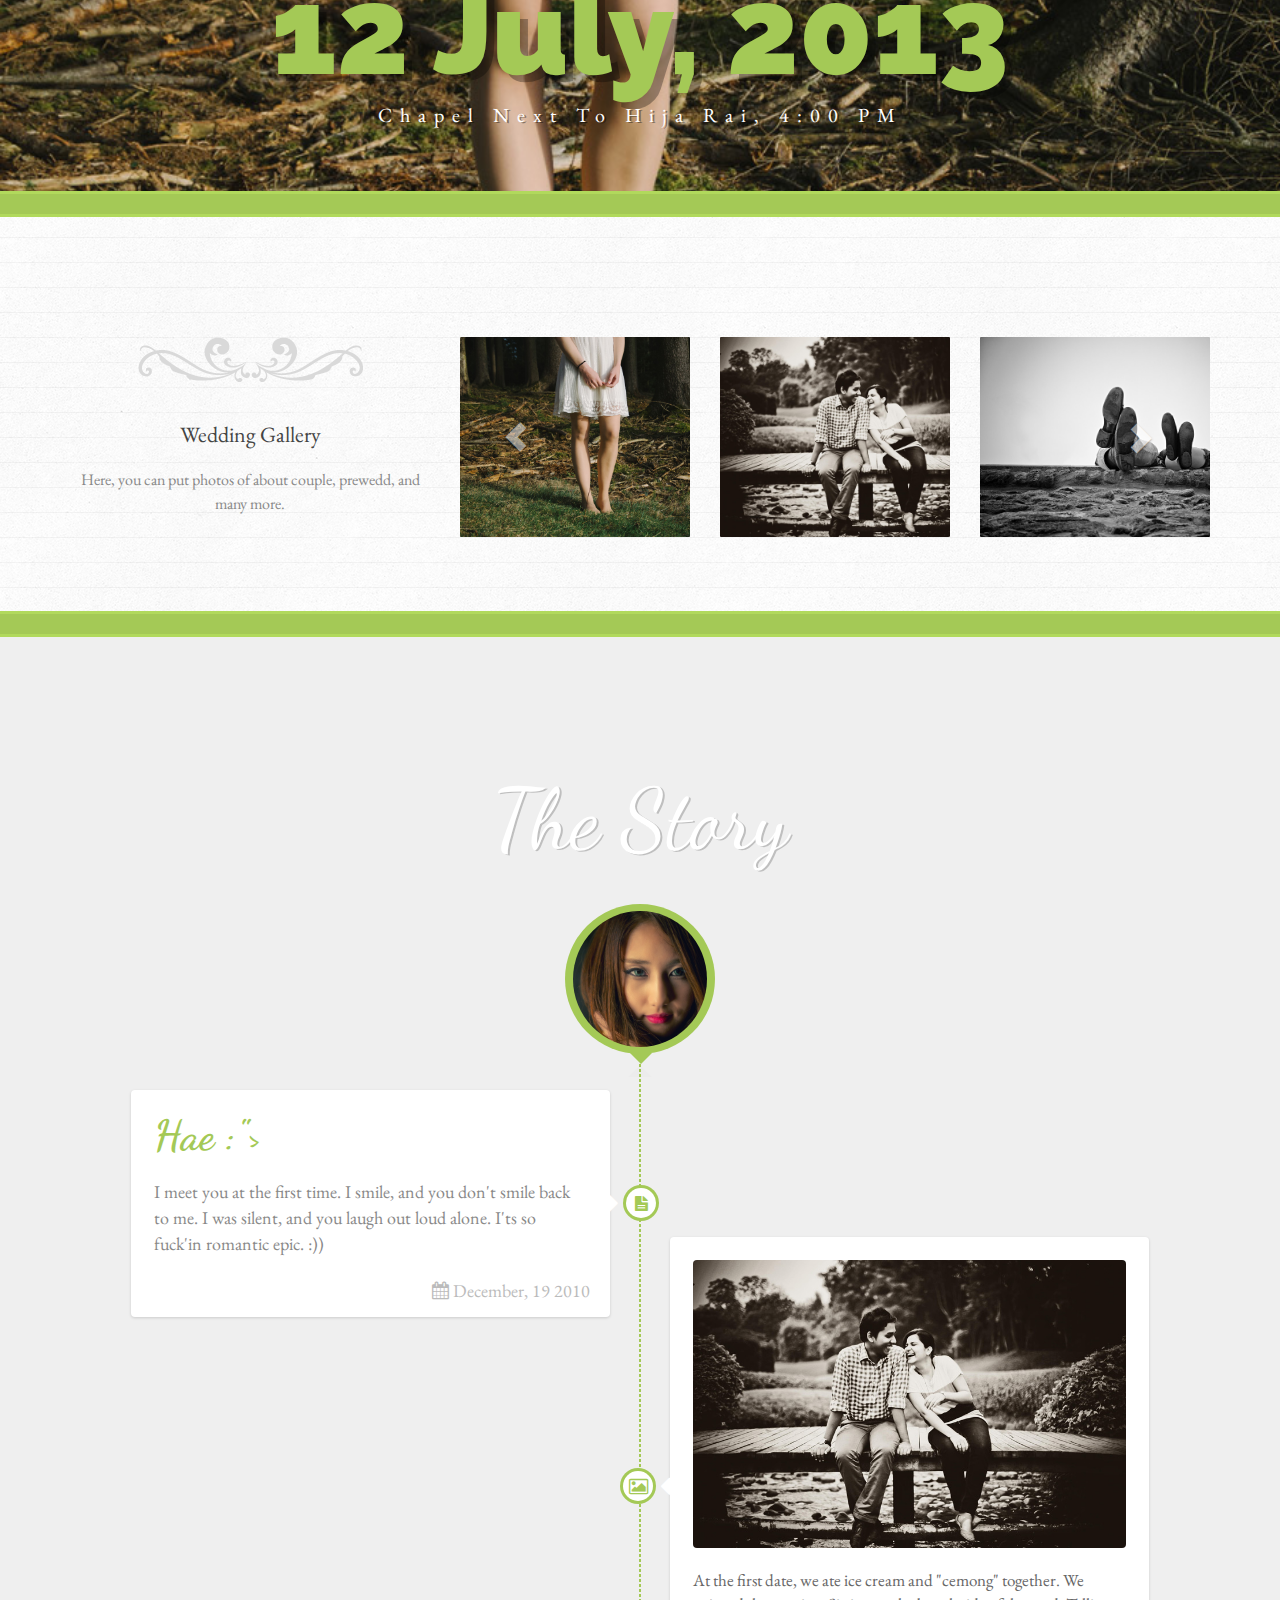
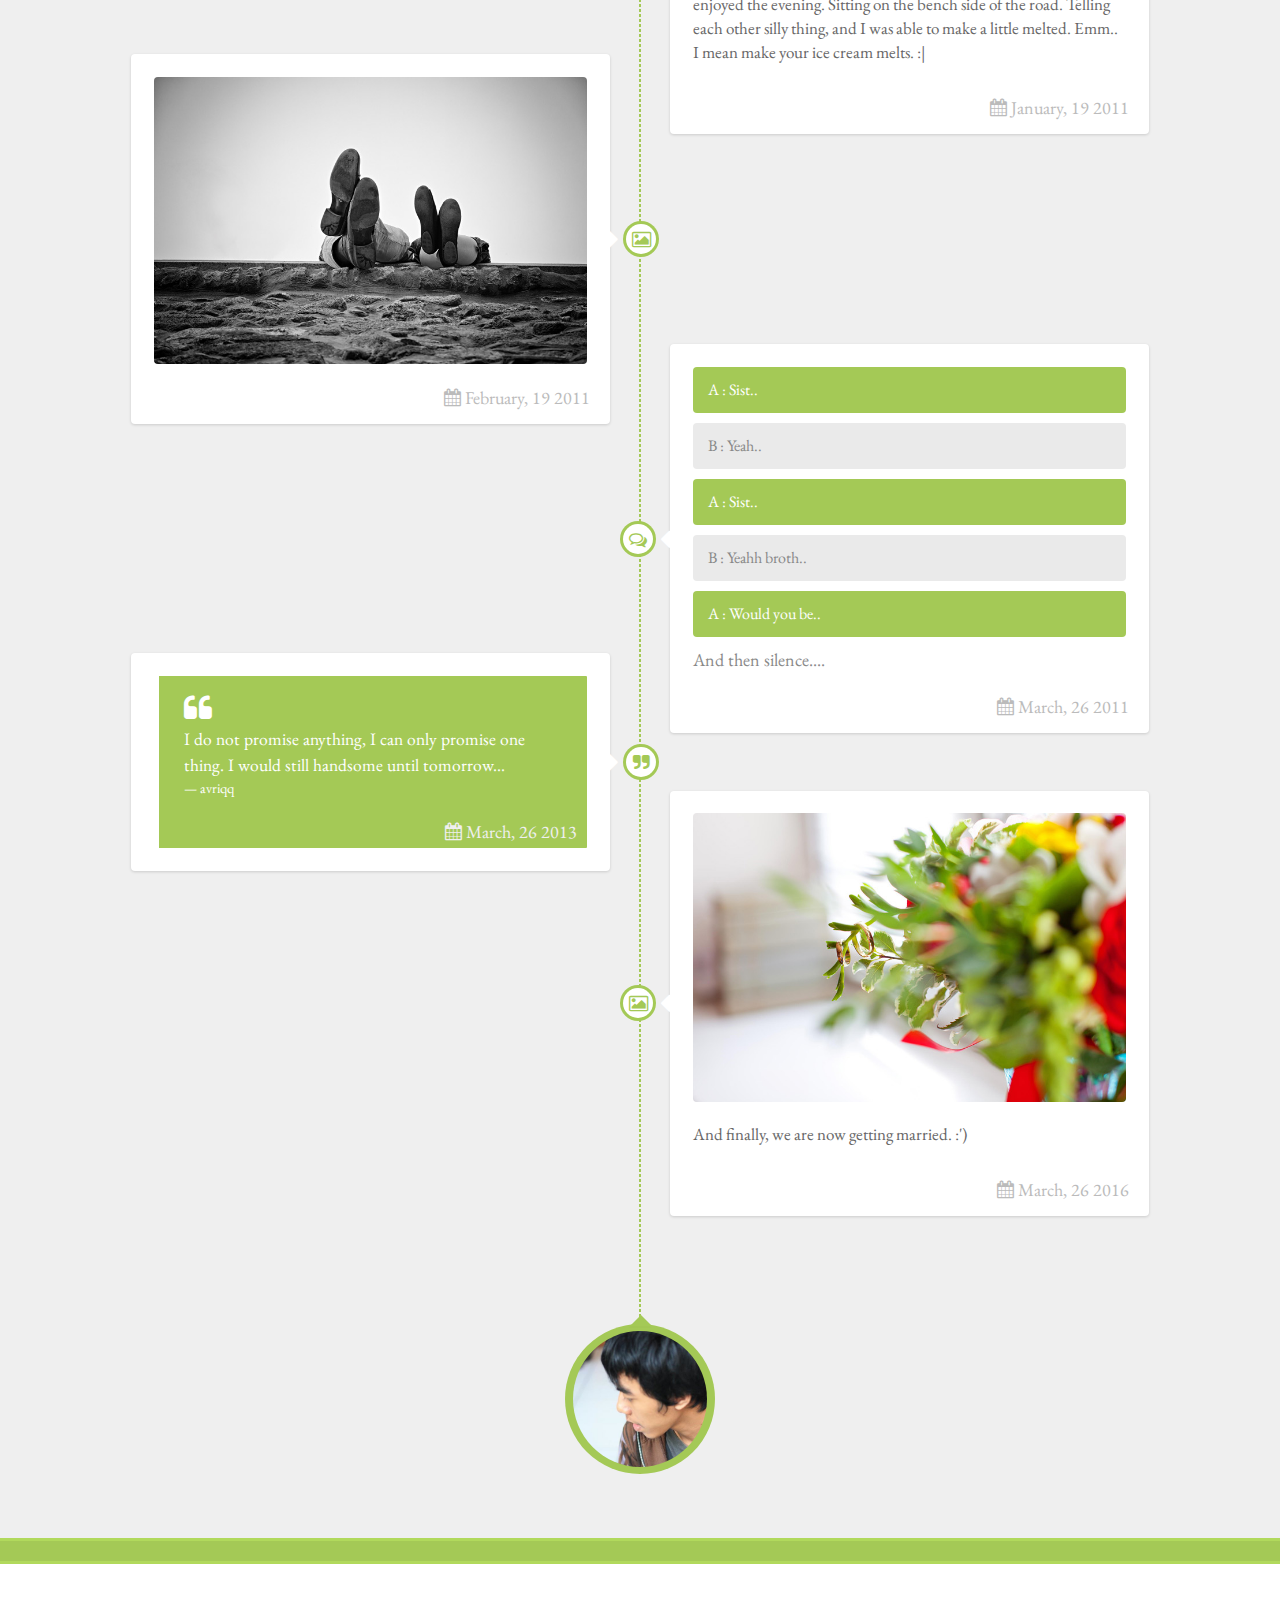
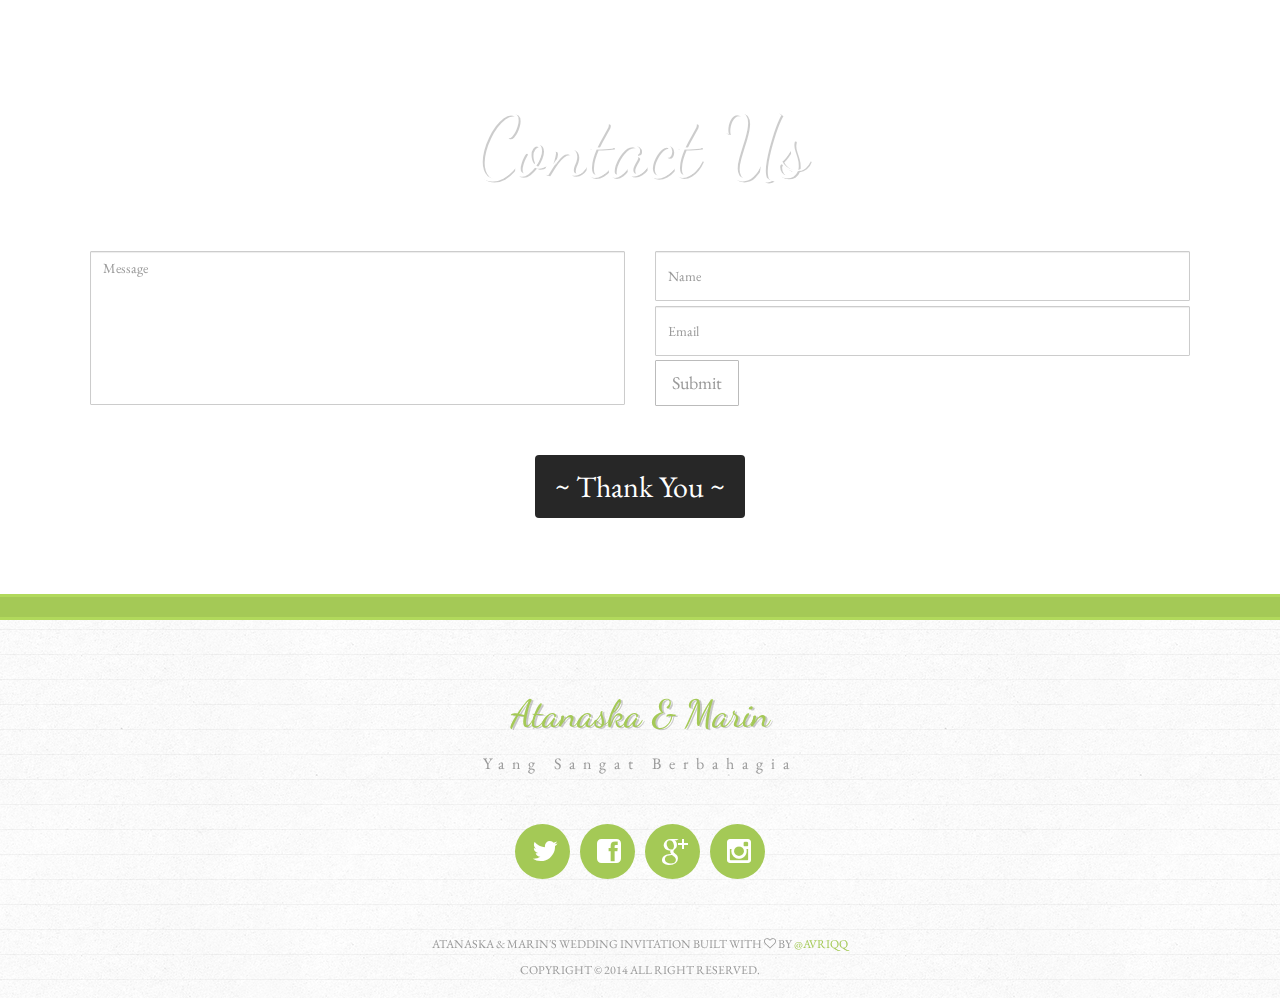
==== commit 24d0bb6b: "language redirect" ====
--- a/public_html/index.html
+++ b/public_html/index.html
@@ -68,7 +68,7 @@
     	<div class="container">
     		<div class="row">
     			<div class="col-md-12">
-    				<h1>Atanaska & Marin</h1>
+    				<h1>BAtanaska & Marin</h1>
 					<h3><span>Are getting</span></h3>
 					<!-- <div class="line"><h3>Are getting</h3></div> -->
 					<h2><i class="fa fa-heart-o"></i> MARRIED! <i class="fa fa-heart-o"></i></h2>
